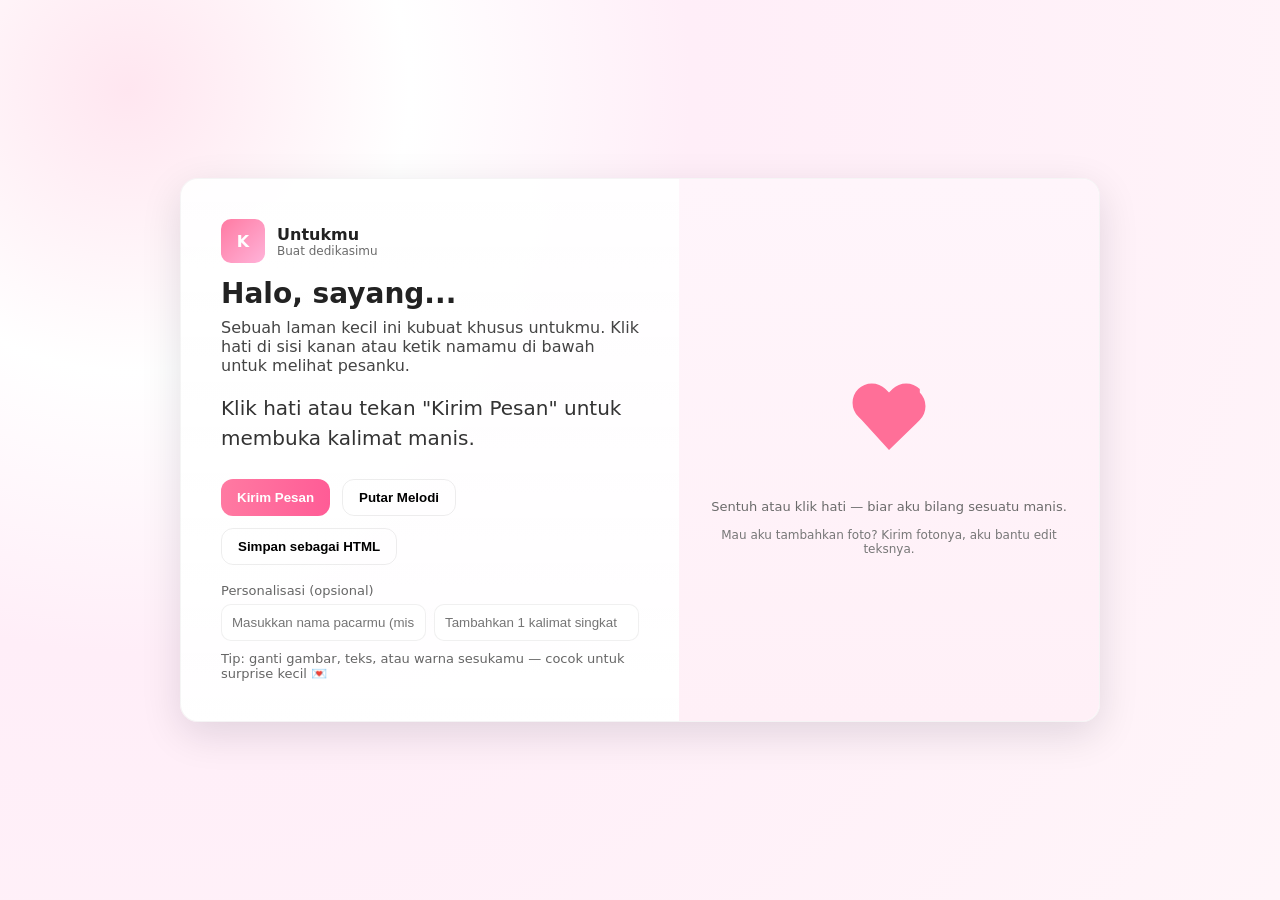
==== love.html @ a0b5008f "Add files via upload" ====
<!doctype html>
<html lang="id">

<head>
    <meta charset="utf-8" />
    <meta name="viewport" content="width=device-width,initial-scale=1" />
    <title>Untukmu — Khusus</title>
    <style>
        /* Reset sederhana */
        * {
            box-sizing: border-box;
            margin: 0;
            padding: 0
        }

        html,
        body {
            height: 100%
        }

        body {
            font-family: Inter, system-ui, -apple-system, 'Segoe UI', Roboto, 'Helvetica Neue', Arial;
            background: radial-gradient(circle at 10% 10%, #ffe6f0 0%, #fff 20%, #ffeef8 40%, #fff5f9 100%);
            display: flex;
            align-items: center;
            justify-content: center;
            padding: 24px;
            color: #222
        }

        .card {
            width: 100%;
            max-width: 920px;
            background: linear-gradient(180deg, rgba(255, 255, 255, 0.9), rgba(255, 255, 255, 0.95));
            border-radius: 18px;
            box-shadow: 0 12px 40px rgba(12, 12, 30, 0.12);
            overflow: hidden;
            border: 1px solid rgba(0, 0, 0, 0.04);
            display: grid;
            grid-template-columns: 1fr 420px;
            gap: 0;
            align-items: stretch
        }

        @media (max-width:880px) {
            .card {
                grid-template-columns: 1fr;
                max-width: 420px
            }
        }

        .left {
            padding: 40px
        }

        .logo {
            display: flex;
            gap: 12px;
            align-items: center;
            margin-bottom: 14px
        }

        .logo .dot {
            width: 44px;
            height: 44px;
            border-radius: 10px;
            background: linear-gradient(135deg, #ff7aa2, #ffb3d9);
            display: flex;
            align-items: center;
            justify-content: center;
            color: white;
            font-weight: 700
        }

        h1 {
            font-size: 28px;
            margin-bottom: 8px
        }

        p.lead {
            color: #444;
            margin-bottom: 18px
        }

        .typewriter {
            font-size: 20px;
            line-height: 1.5;
            margin-top: 8px;
            color: #333;
            min-height: 3.2em
        }

        .controls {
            display: flex;
            gap: 12px;
            margin-top: 22px;
            flex-wrap: wrap
        }

        .btn {
            padding: 10px 16px;
            border-radius: 12px;
            border: none;
            cursor: pointer;
            font-weight: 600
        }

        .btn-primary {
            background: linear-gradient(90deg, #ff7aa2, #ff5c96);
            color: white
        }

        .btn-ghost {
            background: transparent;
            border: 1px solid rgba(0, 0, 0, 0.07)
        }

        .reveal {
            margin-top: 18px;
            padding: 12px 14px;
            border-radius: 12px;
            background: linear-gradient(180deg, rgba(255, 255, 255, 0.6), rgba(255, 255, 255, 0.8));
            border: 1px dashed rgba(255, 90, 140, 0.12)
        }

        /* kanan */
        .right {
            background: linear-gradient(180deg, #fff5fb, #fff0f7);
            padding: 28px;
            display: flex;
            flex-direction: column;
            gap: 14px;
            align-items: center;
            justify-content: center
        }

        .heart {
            width: 140px;
            height: 140px;
            border-radius: 50%;
            display: flex;
            align-items: center;
            justify-content: center;
            background: transparent;
            cursor: pointer;
            position: relative
        }

        .heart svg {
            width: 84px;
            height: 84px;
            transform-origin: center center;
            transition: transform .18s ease
        }

        .hint {
            font-size: 13px;
            color: #6b6b6b
        }

        .customize {
            width: 100%;
            display: flex;
            gap: 8px
        }

        .customize input {
            flex: 1;
            padding: 10px;
            border-radius: 10px;
            border: 1px solid rgba(0, 0, 0, 0.06)
        }

        footer {
            font-size: 13px;
            color: #666;
            margin-top: 10px
        }

        /* confetti placeholder */
        canvas.confetti {
            position: fixed;
            left: 0;
            top: 0;
            pointer-events: none;
            width: 100%;
            height: 100%;
            z-index: 9999
        }

        /* small animations */
        .pulse {
            animation: pulse 1s linear
        }

        @keyframes pulse {
            0% {
                transform: scale(1)
            }

            50% {
                transform: scale(1.08)
            }

            100% {
                transform: scale(1)
            }
        }

        /* little hearts */
        .floating-heart {
            position: absolute;
            opacity: 0;
            pointer-events: none;
            transform: translateY(0) scale(0.7);
            transition: transform 900ms cubic-bezier(.2, .9, .25, 1), opacity 900ms
        }
    </style>
</head>

<body>
    <div class="card">
        <div class="left">
            <div class="logo">
                <div class="dot">K</div>
                <div><strong>Untukmu</strong>
                    <div style="font-size:12px;color:#6b6b6b">Buat dedikasimu</div>
                </div>
            </div>
            <h1 id="title">Halo, sayang...</h1>
            <p class="lead">Sebuah laman kecil ini kubuat khusus untukmu. Klik hati di sisi kanan atau ketik namamu di
                bawah untuk melihat pesanku.</p>

            <div class="typewriter" id="typewriter">Klik hati 💖 atau tekan "Kirim" untuk membuka pesan.</div>

            <div class="controls">
                <button class="btn btn-primary" id="revealBtn">Kirim Pesan</button>
                <button class="btn btn-ghost" id="playMelody">Putar Melodi</button>
                <button class="btn btn-ghost" id="downloadBtn">Simpan sebagai HTML</button>
            </div>

            <div class="reveal" id="messageBox" style="display:none">
                <strong>Pesan khusus:</strong>
                <p id="finalMessage" style="margin-top:8px">Aku suka cara kamu membuat hariku lebih berwarna. Mau jadi
                    bagian dari cerita hidupku?</p>
            </div>

            <div style="margin-top:18px">
                <div style="font-size:13px;color:#666;margin-bottom:6px">Personalisasi (opsional)</div>
                <div class="customize">
                    <input id="nameInput" placeholder="Masukkan nama pacarmu (mis. Ayu)" />
                    <input id="lineInput" placeholder="Tambahkan 1 kalimat singkat" />
                </div>
            </div>

            <footer>Tip: ganti gambar, teks, atau warna sesukamu — cocok untuk surprise kecil 💌</footer>
        </div>

        <div class="right">
            <div class="heart" id="heartBtn" title="Klik untuk membuka pesan">
                <!-- SVG hati -->
                <svg viewBox="0 0 24 24" fill="none" stroke="currentColor" stroke-width="1.2" stroke-linecap="round"
                    stroke-linejoin="round">
                    <path
                        d="M20.8 4.6a5.5 5.5 0 0 0-7.8 0L12 5.6l-1-1a5.5 5.5 0 0 0-7.8 7.8l1 1L12 22l7.8-7.6 1-1a5.5 5.5 0 0 0 0-7.8z"
                        fill="#ff6f98" stroke="none"></path>
                </svg>
            </div>
            <div class="hint">Sentuh atau klik hati — biar aku bilang sesuatu manis.</div>
            <div style="font-size:12px;color:#777;text-align:center">Mau aku tambahkan foto? Kirim fotonya, aku bantu
                edit teksnya.</div>
        </div>
    </div>

    <canvas class="confetti" id="confettiCanvas" aria-hidden></canvas>

    <script>
        // --- Konten default yang bisa diganti ---
        const defaultLines = [
            "Waktu pertama kali kita bertemu, aku langsung tahu ada yang istimewa.",
            "Setiap senyummu bikin siangku lebih terang, malamku lebih hangat.",
            "Mau terus bareng kamu, dari cerita kecil sampai mimpi besar.",
            "Maukah kamu jadi alasan aku tersenyum setiap hari? 💖"
        ];

        const nameInput = document.getElementById('nameInput');
        const lineInput = document.getElementById('lineInput');
        const typeEl = document.getElementById('typewriter');
        const heartBtn = document.getElementById('heartBtn');
        const revealBtn = document.getElementById('revealBtn');
        const messageBox = document.getElementById('messageBox');
        const finalMessage = document.getElementById('finalMessage');
        const playMelody = document.getElementById('playMelody');
        const downloadBtn = document.getElementById('downloadBtn');

        // simple typewriter
        function typeLines(lines, el, speed = 40) {
            el.innerHTML = '';
            let i = 0;
            function nextLine() {
                if (i >= lines.length) return;
                const line = lines[i++];
                let j = 0;
                const p = document.createElement('div');
                el.appendChild(p);
                const t = setInterval(() => {
                    p.textContent = line.slice(0, j + 1);
                    j++;
                    if (j >= line.length) {
                        clearInterval(t);
                        setTimeout(nextLine, 450);
                    }
                }, speed);
            }
            nextLine();
        }

        // reveal action (heart or button)
        function reveal() {
            // build lines with personalization
            const name = nameInput.value.trim();
            const extra = lineInput.value.trim();
            const lines = defaultLines.slice();
            if (name) lines.unshift(`Untuk ${name},`);
            if (extra) lines.push(extra);
            typeLines(lines, typeEl, 35);
            messageBox.style.display = 'block';
            finalMessage.textContent = (name ? `${name}, ` : '') + 'Aku suka cara kamu membuat hariku lebih berwarna. Kalau kamu mau, ayo kita buat banyak cerita bersama.';
            popHearts();
            runConfetti();
            pulseHeart();
            playTune(0.12);
        }

        heartBtn.addEventListener('click', reveal);
        revealBtn.addEventListener('click', reveal);

        // play small melody using WebAudio
        let audioCtx;
        function playTune(durationMultiplier = 0.12) {
            try {
                audioCtx = audioCtx || new (window.AudioContext || window.webkitAudioContext)();
                const notes = [523.25, 659.25, 783.99, 1046.5]; // C5, E5, G5, C6
                let t = audioCtx.currentTime;
                notes.forEach((f, i) => {
                    const o = audioCtx.createOscillator();
                    const g = audioCtx.createGain();
                    o.type = 'sine'; o.frequency.value = f;
                    g.gain.value = 0.0001;
                    o.connect(g); g.connect(audioCtx.destination);
                    o.start(t + i * durationMultiplier);
                    g.gain.exponentialRampToValueAtTime(0.12, t + i * durationMultiplier + 0.01);
                    g.gain.exponentialRampToValueAtTime(0.0001, t + (i + 1) * durationMultiplier);
                    o.stop(t + (i + 1) * durationMultiplier + 0.02);
                });
            } catch (e) { console.warn(e) }
        }
        playMelody.addEventListener('click', () => playTune(0.14));

        // confetti (very small lightweight impl)
        function runConfetti() {
            const canvas = document.getElementById('confettiCanvas');
            const ctx = canvas.getContext('2d');
            canvas.width = innerWidth; canvas.height = innerHeight;
            const pieces = [];
            for (let i = 0; i < 60; i++) {
                pieces.push({ x: Math.random() * canvas.width, y: Math.random() * -canvas.height * 0.6, r: Math.random() * 6 + 4, d: Math.random() * 40 + 15, s: (Math.random() * 2) + 0.5, a: Math.random() * 360 });
            }
            let frames = 0;
            function draw() {
                ctx.clearRect(0, 0, canvas.width, canvas.height);
                for (const p of pieces) {
                    ctx.save();
                    ctx.translate(p.x, p.y);
                    ctx.rotate((p.a + frames * p.s) / 180 * Math.PI);
                    ctx.fillStyle = ['#ff6f98', '#ffd1e6', '#ffb3d9', '#fff1f7'][Math.floor(Math.random() * 4)];
                    ctx.fillRect(-p.r / 2, -p.r / 2, p.r, p.r * 1.6);
                    ctx.restore();
                    p.y += p.s + Math.sin(frames / 15 + p.d) * 0.5;
                    if (p.y > canvas.height + 20) { p.y = -20; p.x = Math.random() * canvas.width }
                }
                frames++;
                if (frames < 260) requestAnimationFrame(draw); else ctx.clearRect(0, 0, canvas.width, canvas.height);
            }
            draw();
        }

        // tiny heart pop animation
        function popHearts() {
            for (let i = 0; i < 12; i++) {
                const h = document.createElement('div');
                h.className = 'floating-heart';
                h.style.left = (50 + (Math.random() * 80 - 40)) + 'px';
                h.style.top = (50 + (Math.random() * 80 - 40)) + 'px';
                h.style.opacity = 1;
                h.innerHTML = '❤';
                h.style.fontSize = (12 + Math.random() * 18) + 'px';
                document.body.appendChild(h);
                setTimeout(() => { h.style.transform = 'translateY(-120px) scale(1)'; h.style.opacity = 0; }, 20);
                setTimeout(() => { h.remove() }, 1200);
            }
        }

        function pulseHeart() {
            const svg = heartBtn.querySelector('svg');
            svg.classList.add('pulse');
            setTimeout(() => svg.classList.remove('pulse'), 600);
        }

        // download current page as HTML file
        downloadBtn.addEventListener('click', () => {
            const blob = new Blob([document.documentElement.outerHTML], { type: 'text/html' });
            const url = URL.createObjectURL(blob);
            const a = document.createElement('a'); a.href = url; a.download = 'untukmu.html'; document.body.appendChild(a); a.click(); a.remove(); URL.revokeObjectURL(url);
        });

        // convenience: press Enter in input to reveal
        [nameInput, lineInput].forEach(inp => inp.addEventListener('keydown', (e) => { if (e.key === 'Enter') { reveal(); } }));

        // accessibility: if user prefers reduced motion, cut animations
        if (window.matchMedia && window.matchMedia('(prefers-reduced-motion: reduce)').matches) {
            document.querySelectorAll('.pulse').forEach(n => n.style.animation = 'none');
        }

        // initial small hint
        typeEl.textContent = 'Klik hati atau tekan "Kirim Pesan" untuk membuka kalimat manis.';
    </script>
</body>

</html>
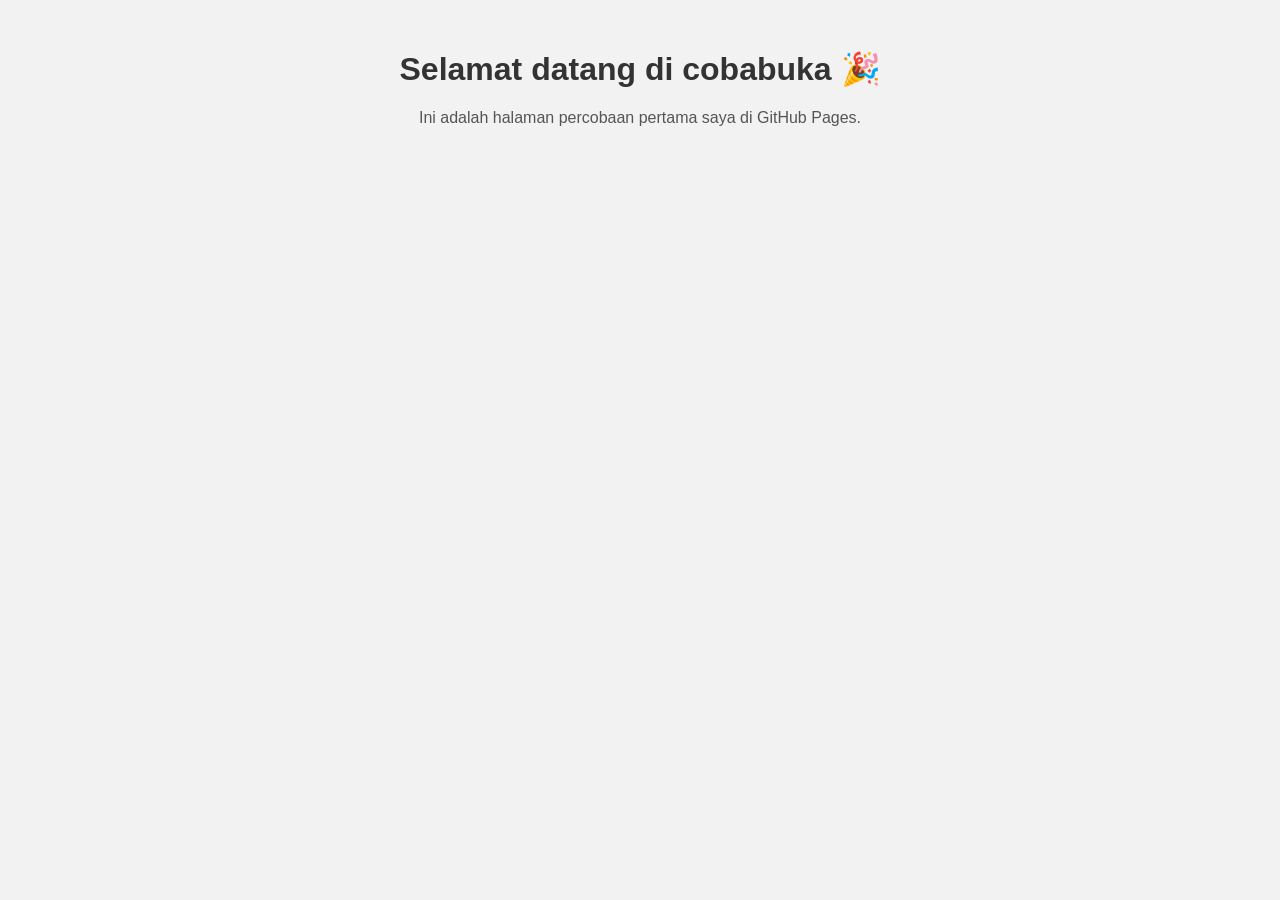
==== commit 2e1afd73: "Update love.html" ====
--- a/love.html
+++ b/love.html
@@ -1,430 +1,28 @@
-<!doctype html>
+<!DOCTYPE html>
 <html lang="id">
-
 <head>
-    <meta charset="utf-8" />
-    <meta name="viewport" content="width=device-width,initial-scale=1" />
-    <title>Untukmu — Khusus</title>
-    <style>
-        /* Reset sederhana */
-        * {
-            box-sizing: border-box;
-            margin: 0;
-            padding: 0
-        }
-
-        html,
-        body {
-            height: 100%
-        }
-
-        body {
-            font-family: Inter, system-ui, -apple-system, 'Segoe UI', Roboto, 'Helvetica Neue', Arial;
-            background: radial-gradient(circle at 10% 10%, #ffe6f0 0%, #fff 20%, #ffeef8 40%, #fff5f9 100%);
-            display: flex;
-            align-items: center;
-            justify-content: center;
-            padding: 24px;
-            color: #222
-        }
-
-        .card {
-            width: 100%;
-            max-width: 920px;
-            background: linear-gradient(180deg, rgba(255, 255, 255, 0.9), rgba(255, 255, 255, 0.95));
-            border-radius: 18px;
-            box-shadow: 0 12px 40px rgba(12, 12, 30, 0.12);
-            overflow: hidden;
-            border: 1px solid rgba(0, 0, 0, 0.04);
-            display: grid;
-            grid-template-columns: 1fr 420px;
-            gap: 0;
-            align-items: stretch
-        }
-
-        @media (max-width:880px) {
-            .card {
-                grid-template-columns: 1fr;
-                max-width: 420px
-            }
-        }
-
-        .left {
-            padding: 40px
-        }
-
-        .logo {
-            display: flex;
-            gap: 12px;
-            align-items: center;
-            margin-bottom: 14px
-        }
-
-        .logo .dot {
-            width: 44px;
-            height: 44px;
-            border-radius: 10px;
-            background: linear-gradient(135deg, #ff7aa2, #ffb3d9);
-            display: flex;
-            align-items: center;
-            justify-content: center;
-            color: white;
-            font-weight: 700
-        }
-
-        h1 {
-            font-size: 28px;
-            margin-bottom: 8px
-        }
-
-        p.lead {
-            color: #444;
-            margin-bottom: 18px
-        }
-
-        .typewriter {
-            font-size: 20px;
-            line-height: 1.5;
-            margin-top: 8px;
-            color: #333;
-            min-height: 3.2em
-        }
-
-        .controls {
-            display: flex;
-            gap: 12px;
-            margin-top: 22px;
-            flex-wrap: wrap
-        }
-
-        .btn {
-            padding: 10px 16px;
-            border-radius: 12px;
-            border: none;
-            cursor: pointer;
-            font-weight: 600
-        }
-
-        .btn-primary {
-            background: linear-gradient(90deg, #ff7aa2, #ff5c96);
-            color: white
-        }
-
-        .btn-ghost {
-            background: transparent;
-            border: 1px solid rgba(0, 0, 0, 0.07)
-        }
-
-        .reveal {
-            margin-top: 18px;
-            padding: 12px 14px;
-            border-radius: 12px;
-            background: linear-gradient(180deg, rgba(255, 255, 255, 0.6), rgba(255, 255, 255, 0.8));
-            border: 1px dashed rgba(255, 90, 140, 0.12)
-        }
-
-        /* kanan */
-        .right {
-            background: linear-gradient(180deg, #fff5fb, #fff0f7);
-            padding: 28px;
-            display: flex;
-            flex-direction: column;
-            gap: 14px;
-            align-items: center;
-            justify-content: center
-        }
-
-        .heart {
-            width: 140px;
-            height: 140px;
-            border-radius: 50%;
-            display: flex;
-            align-items: center;
-            justify-content: center;
-            background: transparent;
-            cursor: pointer;
-            position: relative
-        }
-
-        .heart svg {
-            width: 84px;
-            height: 84px;
-            transform-origin: center center;
-            transition: transform .18s ease
-        }
-
-        .hint {
-            font-size: 13px;
-            color: #6b6b6b
-        }
-
-        .customize {
-            width: 100%;
-            display: flex;
-            gap: 8px
-        }
-
-        .customize input {
-            flex: 1;
-            padding: 10px;
-            border-radius: 10px;
-            border: 1px solid rgba(0, 0, 0, 0.06)
-        }
-
-        footer {
-            font-size: 13px;
-            color: #666;
-            margin-top: 10px
-        }
-
-        /* confetti placeholder */
-        canvas.confetti {
-            position: fixed;
-            left: 0;
-            top: 0;
-            pointer-events: none;
-            width: 100%;
-            height: 100%;
-            z-index: 9999
-        }
-
-        /* small animations */
-        .pulse {
-            animation: pulse 1s linear
-        }
-
-        @keyframes pulse {
-            0% {
-                transform: scale(1)
-            }
-
-            50% {
-                transform: scale(1.08)
-            }
-
-            100% {
-                transform: scale(1)
-            }
-        }
-
-        /* little hearts */
-        .floating-heart {
-            position: absolute;
-            opacity: 0;
-            pointer-events: none;
-            transform: translateY(0) scale(0.7);
-            transition: transform 900ms cubic-bezier(.2, .9, .25, 1), opacity 900ms
-        }
-    </style>
+  <meta charset="UTF-8">
+  <meta name="viewport" content="width=device-width, initial-scale=1.0">
+  <title>cobabuka</title>
+  <style>
+    body {
+      font-family: Arial, sans-serif;
+      text-align: center;
+      background-color: #f2f2f2;
+      margin: 0;
+      padding: 0;
+    }
+    h1 {
+      margin-top: 50px;
+      color: #333;
+    }
+    p {
+      color: #555;
+    }
+  </style>
 </head>
-
 <body>
-    <div class="card">
-        <div class="left">
-            <div class="logo">
-                <div class="dot">K</div>
-                <div><strong>Untukmu</strong>
-                    <div style="font-size:12px;color:#6b6b6b">Buat dedikasimu</div>
-                </div>
-            </div>
-            <h1 id="title">Halo, sayang...</h1>
-            <p class="lead">Sebuah laman kecil ini kubuat khusus untukmu. Klik hati di sisi kanan atau ketik namamu di
-                bawah untuk melihat pesanku.</p>
-
-            <div class="typewriter" id="typewriter">Klik hati 💖 atau tekan "Kirim" untuk membuka pesan.</div>
-
-            <div class="controls">
-                <button class="btn btn-primary" id="revealBtn">Kirim Pesan</button>
-                <button class="btn btn-ghost" id="playMelody">Putar Melodi</button>
-                <button class="btn btn-ghost" id="downloadBtn">Simpan sebagai HTML</button>
-            </div>
-
-            <div class="reveal" id="messageBox" style="display:none">
-                <strong>Pesan khusus:</strong>
-                <p id="finalMessage" style="margin-top:8px">Aku suka cara kamu membuat hariku lebih berwarna. Mau jadi
-                    bagian dari cerita hidupku?</p>
-            </div>
-
-            <div style="margin-top:18px">
-                <div style="font-size:13px;color:#666;margin-bottom:6px">Personalisasi (opsional)</div>
-                <div class="customize">
-                    <input id="nameInput" placeholder="Masukkan nama pacarmu (mis. Ayu)" />
-                    <input id="lineInput" placeholder="Tambahkan 1 kalimat singkat" />
-                </div>
-            </div>
-
-            <footer>Tip: ganti gambar, teks, atau warna sesukamu — cocok untuk surprise kecil 💌</footer>
-        </div>
-
-        <div class="right">
-            <div class="heart" id="heartBtn" title="Klik untuk membuka pesan">
-                <!-- SVG hati -->
-                <svg viewBox="0 0 24 24" fill="none" stroke="currentColor" stroke-width="1.2" stroke-linecap="round"
-                    stroke-linejoin="round">
-                    <path
-                        d="M20.8 4.6a5.5 5.5 0 0 0-7.8 0L12 5.6l-1-1a5.5 5.5 0 0 0-7.8 7.8l1 1L12 22l7.8-7.6 1-1a5.5 5.5 0 0 0 0-7.8z"
-                        fill="#ff6f98" stroke="none"></path>
-                </svg>
-            </div>
-            <div class="hint">Sentuh atau klik hati — biar aku bilang sesuatu manis.</div>
-            <div style="font-size:12px;color:#777;text-align:center">Mau aku tambahkan foto? Kirim fotonya, aku bantu
-                edit teksnya.</div>
-        </div>
-    </div>
-
-    <canvas class="confetti" id="confettiCanvas" aria-hidden></canvas>
-
-    <script>
-        // --- Konten default yang bisa diganti ---
-        const defaultLines = [
-            "Waktu pertama kali kita bertemu, aku langsung tahu ada yang istimewa.",
-            "Setiap senyummu bikin siangku lebih terang, malamku lebih hangat.",
-            "Mau terus bareng kamu, dari cerita kecil sampai mimpi besar.",
-            "Maukah kamu jadi alasan aku tersenyum setiap hari? 💖"
-        ];
-
-        const nameInput = document.getElementById('nameInput');
-        const lineInput = document.getElementById('lineInput');
-        const typeEl = document.getElementById('typewriter');
-        const heartBtn = document.getElementById('heartBtn');
-        const revealBtn = document.getElementById('revealBtn');
-        const messageBox = document.getElementById('messageBox');
-        const finalMessage = document.getElementById('finalMessage');
-        const playMelody = document.getElementById('playMelody');
-        const downloadBtn = document.getElementById('downloadBtn');
-
-        // simple typewriter
-        function typeLines(lines, el, speed = 40) {
-            el.innerHTML = '';
-            let i = 0;
-            function nextLine() {
-                if (i >= lines.length) return;
-                const line = lines[i++];
-                let j = 0;
-                const p = document.createElement('div');
-                el.appendChild(p);
-                const t = setInterval(() => {
-                    p.textContent = line.slice(0, j + 1);
-                    j++;
-                    if (j >= line.length) {
-                        clearInterval(t);
-                        setTimeout(nextLine, 450);
-                    }
-                }, speed);
-            }
-            nextLine();
-        }
-
-        // reveal action (heart or button)
-        function reveal() {
-            // build lines with personalization
-            const name = nameInput.value.trim();
-            const extra = lineInput.value.trim();
-            const lines = defaultLines.slice();
-            if (name) lines.unshift(`Untuk ${name},`);
-            if (extra) lines.push(extra);
-            typeLines(lines, typeEl, 35);
-            messageBox.style.display = 'block';
-            finalMessage.textContent = (name ? `${name}, ` : '') + 'Aku suka cara kamu membuat hariku lebih berwarna. Kalau kamu mau, ayo kita buat banyak cerita bersama.';
-            popHearts();
-            runConfetti();
-            pulseHeart();
-            playTune(0.12);
-        }
-
-        heartBtn.addEventListener('click', reveal);
-        revealBtn.addEventListener('click', reveal);
-
-        // play small melody using WebAudio
-        let audioCtx;
-        function playTune(durationMultiplier = 0.12) {
-            try {
-                audioCtx = audioCtx || new (window.AudioContext || window.webkitAudioContext)();
-                const notes = [523.25, 659.25, 783.99, 1046.5]; // C5, E5, G5, C6
-                let t = audioCtx.currentTime;
-                notes.forEach((f, i) => {
-                    const o = audioCtx.createOscillator();
-                    const g = audioCtx.createGain();
-                    o.type = 'sine'; o.frequency.value = f;
-                    g.gain.value = 0.0001;
-                    o.connect(g); g.connect(audioCtx.destination);
-                    o.start(t + i * durationMultiplier);
-                    g.gain.exponentialRampToValueAtTime(0.12, t + i * durationMultiplier + 0.01);
-                    g.gain.exponentialRampToValueAtTime(0.0001, t + (i + 1) * durationMultiplier);
-                    o.stop(t + (i + 1) * durationMultiplier + 0.02);
-                });
-            } catch (e) { console.warn(e) }
-        }
-        playMelody.addEventListener('click', () => playTune(0.14));
-
-        // confetti (very small lightweight impl)
-        function runConfetti() {
-            const canvas = document.getElementById('confettiCanvas');
-            const ctx = canvas.getContext('2d');
-            canvas.width = innerWidth; canvas.height = innerHeight;
-            const pieces = [];
-            for (let i = 0; i < 60; i++) {
-                pieces.push({ x: Math.random() * canvas.width, y: Math.random() * -canvas.height * 0.6, r: Math.random() * 6 + 4, d: Math.random() * 40 + 15, s: (Math.random() * 2) + 0.5, a: Math.random() * 360 });
-            }
-            let frames = 0;
-            function draw() {
-                ctx.clearRect(0, 0, canvas.width, canvas.height);
-                for (const p of pieces) {
-                    ctx.save();
-                    ctx.translate(p.x, p.y);
-                    ctx.rotate((p.a + frames * p.s) / 180 * Math.PI);
-                    ctx.fillStyle = ['#ff6f98', '#ffd1e6', '#ffb3d9', '#fff1f7'][Math.floor(Math.random() * 4)];
-                    ctx.fillRect(-p.r / 2, -p.r / 2, p.r, p.r * 1.6);
-                    ctx.restore();
-                    p.y += p.s + Math.sin(frames / 15 + p.d) * 0.5;
-                    if (p.y > canvas.height + 20) { p.y = -20; p.x = Math.random() * canvas.width }
-                }
-                frames++;
-                if (frames < 260) requestAnimationFrame(draw); else ctx.clearRect(0, 0, canvas.width, canvas.height);
-            }
-            draw();
-        }
-
-        // tiny heart pop animation
-        function popHearts() {
-            for (let i = 0; i < 12; i++) {
-                const h = document.createElement('div');
-                h.className = 'floating-heart';
-                h.style.left = (50 + (Math.random() * 80 - 40)) + 'px';
-                h.style.top = (50 + (Math.random() * 80 - 40)) + 'px';
-                h.style.opacity = 1;
-                h.innerHTML = '❤';
-                h.style.fontSize = (12 + Math.random() * 18) + 'px';
-                document.body.appendChild(h);
-                setTimeout(() => { h.style.transform = 'translateY(-120px) scale(1)'; h.style.opacity = 0; }, 20);
-                setTimeout(() => { h.remove() }, 1200);
-            }
-        }
-
-        function pulseHeart() {
-            const svg = heartBtn.querySelector('svg');
-            svg.classList.add('pulse');
-            setTimeout(() => svg.classList.remove('pulse'), 600);
-        }
-
-        // download current page as HTML file
-        downloadBtn.addEventListener('click', () => {
-            const blob = new Blob([document.documentElement.outerHTML], { type: 'text/html' });
-            const url = URL.createObjectURL(blob);
-            const a = document.createElement('a'); a.href = url; a.download = 'untukmu.html'; document.body.appendChild(a); a.click(); a.remove(); URL.revokeObjectURL(url);
-        });
-
-        // convenience: press Enter in input to reveal
-        [nameInput, lineInput].forEach(inp => inp.addEventListener('keydown', (e) => { if (e.key === 'Enter') { reveal(); } }));
-
-        // accessibility: if user prefers reduced motion, cut animations
-        if (window.matchMedia && window.matchMedia('(prefers-reduced-motion: reduce)').matches) {
-            document.querySelectorAll('.pulse').forEach(n => n.style.animation = 'none');
-        }
-
-        // initial small hint
-        typeEl.textContent = 'Klik hati atau tekan "Kirim Pesan" untuk membuka kalimat manis.';
-    </script>
+  <h1>Selamat datang di cobabuka 🎉</h1>
+  <p>Ini adalah halaman percobaan pertama saya di GitHub Pages.</p>
 </body>
-
-</html>+</html>
